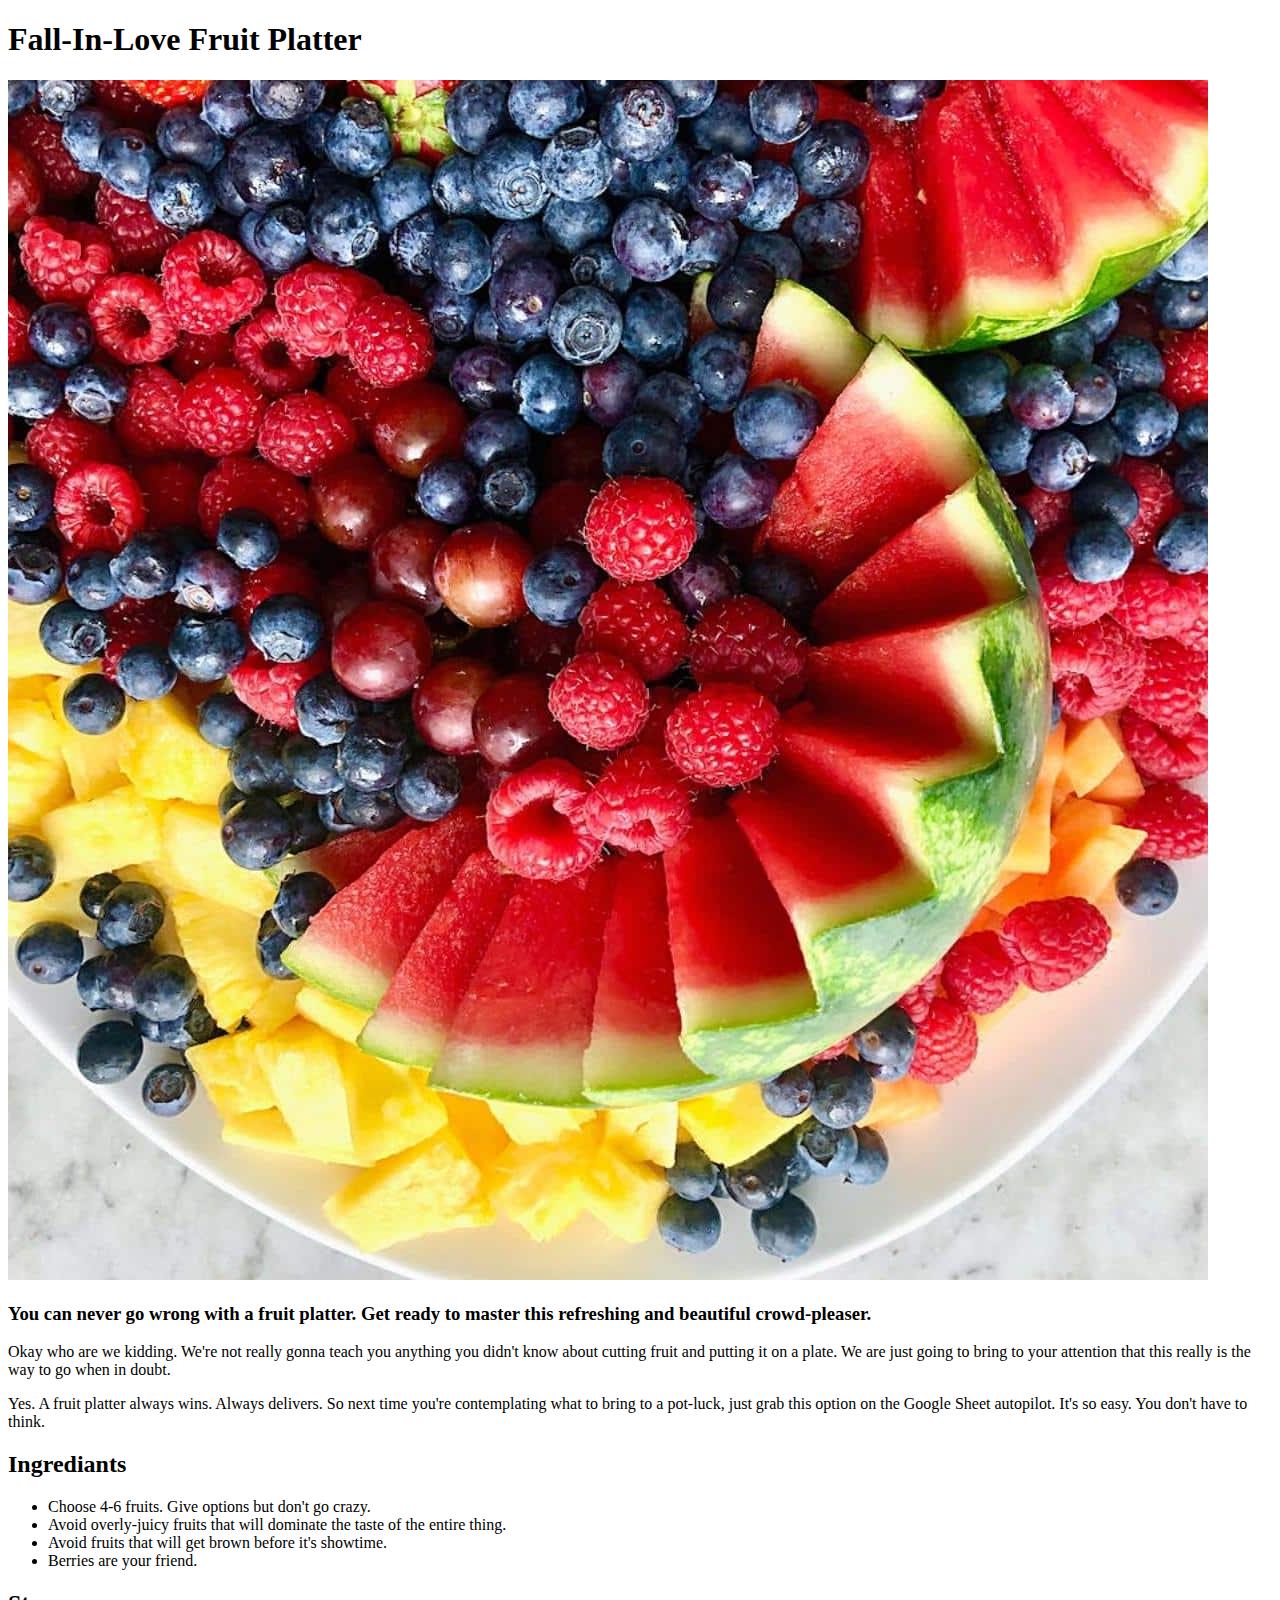
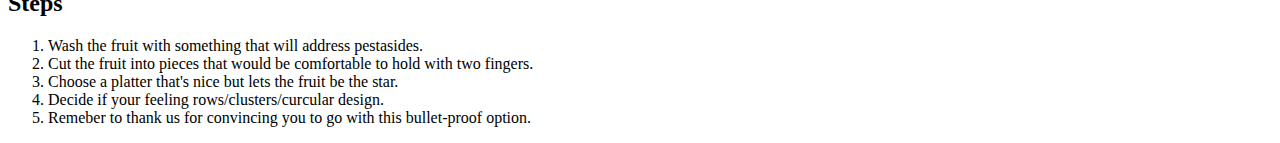
==== recipes/fruit.html @ 15fc9e4a "Add pages and images" ====
<!DOCTYPE html>
<html lang="en">
<head>
    <meta charset="UTF-8">
    <meta http-equiv="X-UA-Compatible" content="IE=edge">
    <meta name="viewport" content="width=device-width, initial-scale=1.0">
    <title>Fruit Platter</title>
</head>
<body>
    <h1>Fall-In-Love Fruit Platter</h1>
    <img src="../img/fruit.jpg" alt="A finished fruit platter with berries, mellon and pinapple">
    <h3>You can never go wrong with a fruit platter. Get ready to master this refreshing and beautiful crowd-pleaser.</h3>
    <p>Okay who are we kidding. We're not really gonna teach you anything you didn't know about cutting fruit and putting it on a plate. We are just going to bring to your attention that this really is the way to go when in doubt.</p>
    <p>Yes. A fruit platter always wins. Always delivers. So next time you're contemplating what to bring to a pot-luck, just grab this option on the Google Sheet autopilot. It's so easy. You don't have to think.</p>
    <h2>Ingrediants</h2>
    <ul>
        <li>Choose 4-6 fruits. Give options but don't go crazy.</li>
        <li>Avoid overly-juicy fruits that will dominate the taste of the entire thing. </li>
        <li>Avoid fruits that will get brown before it's showtime.</li>
        <li>Berries are your friend.</li>
    </ul>
    <h2>Steps</h2>
    <ol>
        <li>Wash the fruit with something that will address pestasides.</li>
        <li>Cut the fruit into pieces that would be comfortable to hold with two fingers.</li>
        <li>Choose a platter that's nice but lets the fruit be the star.</li>
        <li>Decide if your feeling rows/clusters/curcular design.</li>
        <li>Remeber to thank us for convincing you to go with this bullet-proof option.</li>
    </ol>

</body>
</html>
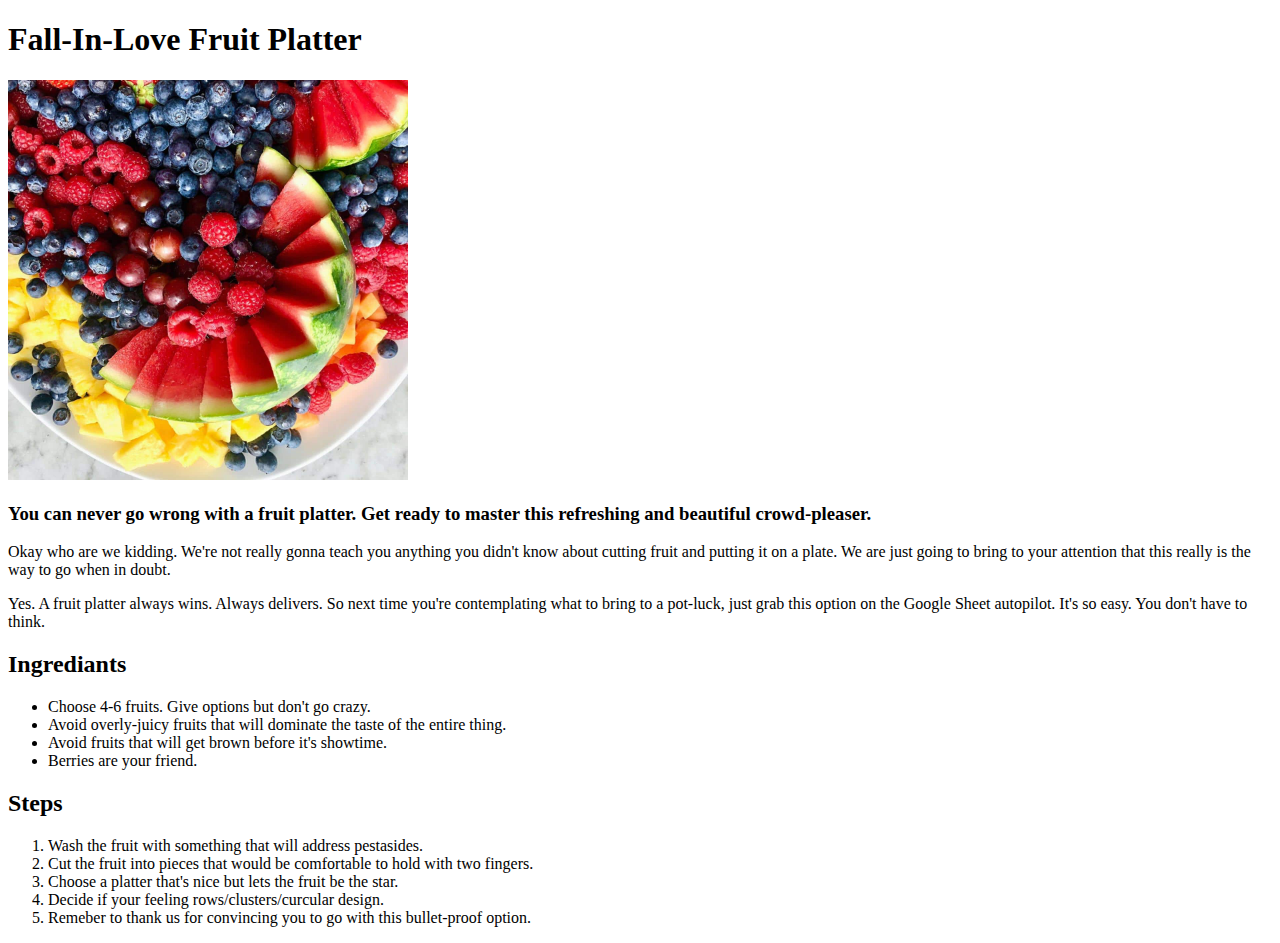
==== commit 226aa8d0: "Create stylesheet and link to HTML pages" ====
--- a/recipes/fruit.html
+++ b/recipes/fruit.html
@@ -5,6 +5,7 @@
     <meta http-equiv="X-UA-Compatible" content="IE=edge">
     <meta name="viewport" content="width=device-width, initial-scale=1.0">
     <title>Fruit Platter</title>
+    <link rel="stylesheet" href="../css/styles.css">
 </head>
 <body>
     <h1>Fall-In-Love Fruit Platter</h1>
--- a/css/styles.css
+++ b/css/styles.css
@@ -0,0 +1,4 @@
+img{
+    height: auto;    
+    width: 400px;
+}